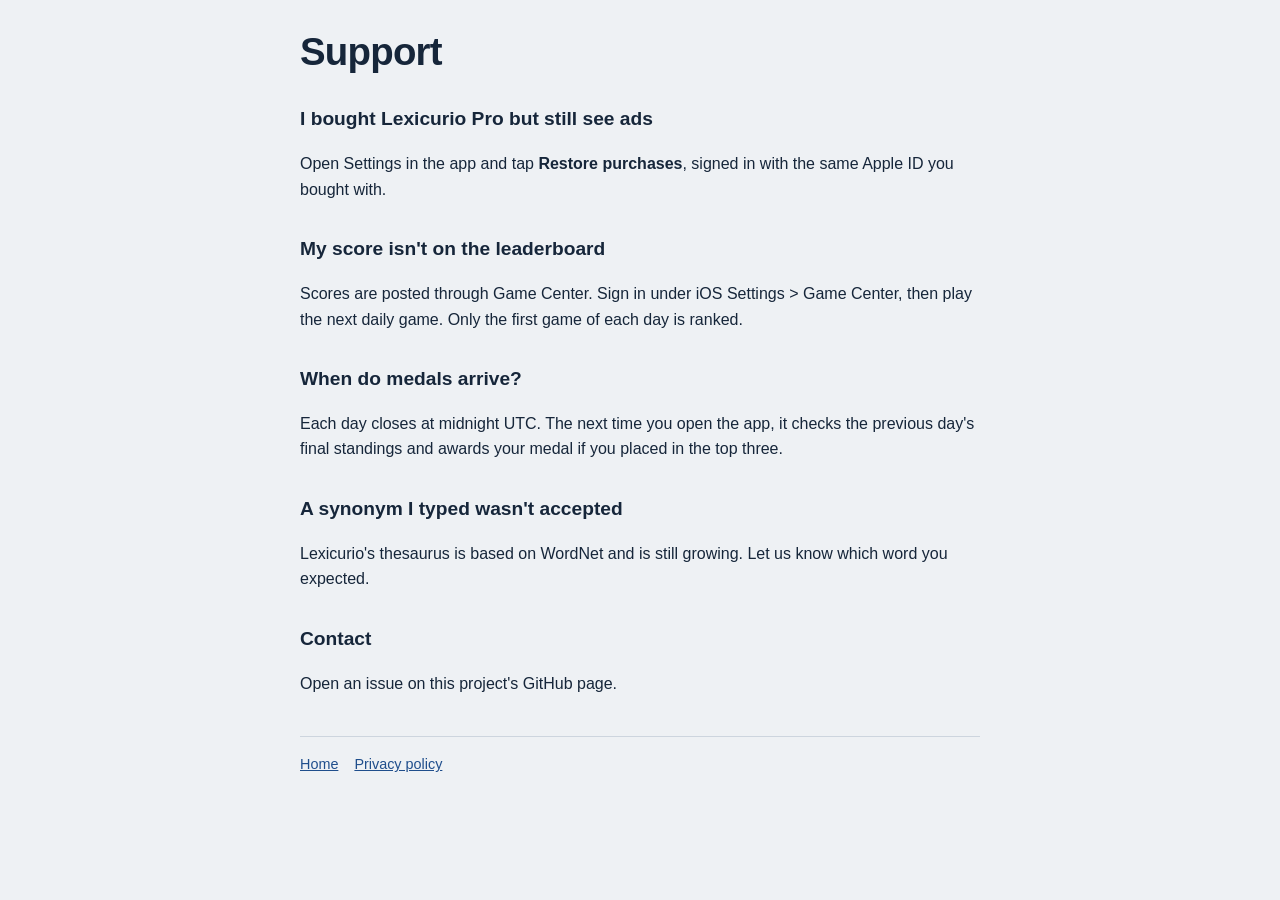
==== docs/support.html @ 47698795 "Lexicurio iOS app: game, AdMob ads, Pro upgrade, Game Center, Pages site Co-Authored-By: Claude Opus" ====
<!doctype html>
<html lang="en"><head><meta charset="utf-8"><meta name="viewport" content="width=device-width,initial-scale=1">
<title>Lexicurio Support</title><link rel="stylesheet" href="style.css"></head>
<body><main>
<h1>Support</h1>
<h2>I bought Lexicurio Pro but still see ads</h2>
<p>Open Settings in the app and tap <strong>Restore purchases</strong>, signed in with the same Apple ID you bought with.</p>
<h2>My score isn't on the leaderboard</h2>
<p>Scores are posted through Game Center. Sign in under iOS Settings &gt; Game Center, then play the next daily game. Only the first game of each day is ranked.</p>
<h2>When do medals arrive?</h2>
<p>Each day closes at midnight UTC. The next time you open the app, it checks the previous day's final standings and awards your medal if you placed in the top three.</p>
<h2>A synonym I typed wasn't accepted</h2>
<p>Lexicurio's thesaurus is based on WordNet and is still growing. Let us know which word you expected.</p>
<h2>Contact</h2>
<p>Open an issue on this project's GitHub page. <!-- TODO: add a support email address before App Store submission --></p>
<nav><a href="index.html">Home</a><a href="privacy.html">Privacy policy</a></nav>
</main></body></html>
---- docs/style.css ----
:root{--bg:#eef1f4;--paper:#fbfcfd;--ink:#16263a;--muted:#5b6b7e;--accent:#1f4e8c;--line:#cdd5de}
@media (prefers-color-scheme:dark){:root{--bg:#0f1722;--paper:#182333;--ink:#e6edf5;--muted:#93a3b6;--accent:#6ea3e6;--line:#2a3a4f}}
*{box-sizing:border-box}
body{margin:0;background:var(--bg);color:var(--ink);font:16px/1.6 -apple-system,BlinkMacSystemFont,"Segoe UI",Inter,sans-serif;padding:32px max(16px,env(safe-area-inset-left))}
main{max-width:680px;margin:0 auto}
h1{font-size:2.4rem;line-height:1.05;margin:0 0 8px;letter-spacing:-.02em}
h2{margin-top:2rem;font-size:1.2rem}
a{color:var(--accent)}
.lede{color:var(--muted);font-size:1.1rem}
.rack{display:grid;grid-template-columns:repeat(7,1fr);gap:6px;margin:24px 0}
.rack div{background:var(--paper);border:1px solid var(--line);border-radius:4px;padding:10px 2px;text-align:center;font:600 .8rem ui-monospace,Menlo,monospace}
nav{display:flex;gap:16px;margin-top:40px;padding-top:16px;border-top:1px solid var(--line);font-size:.9rem}
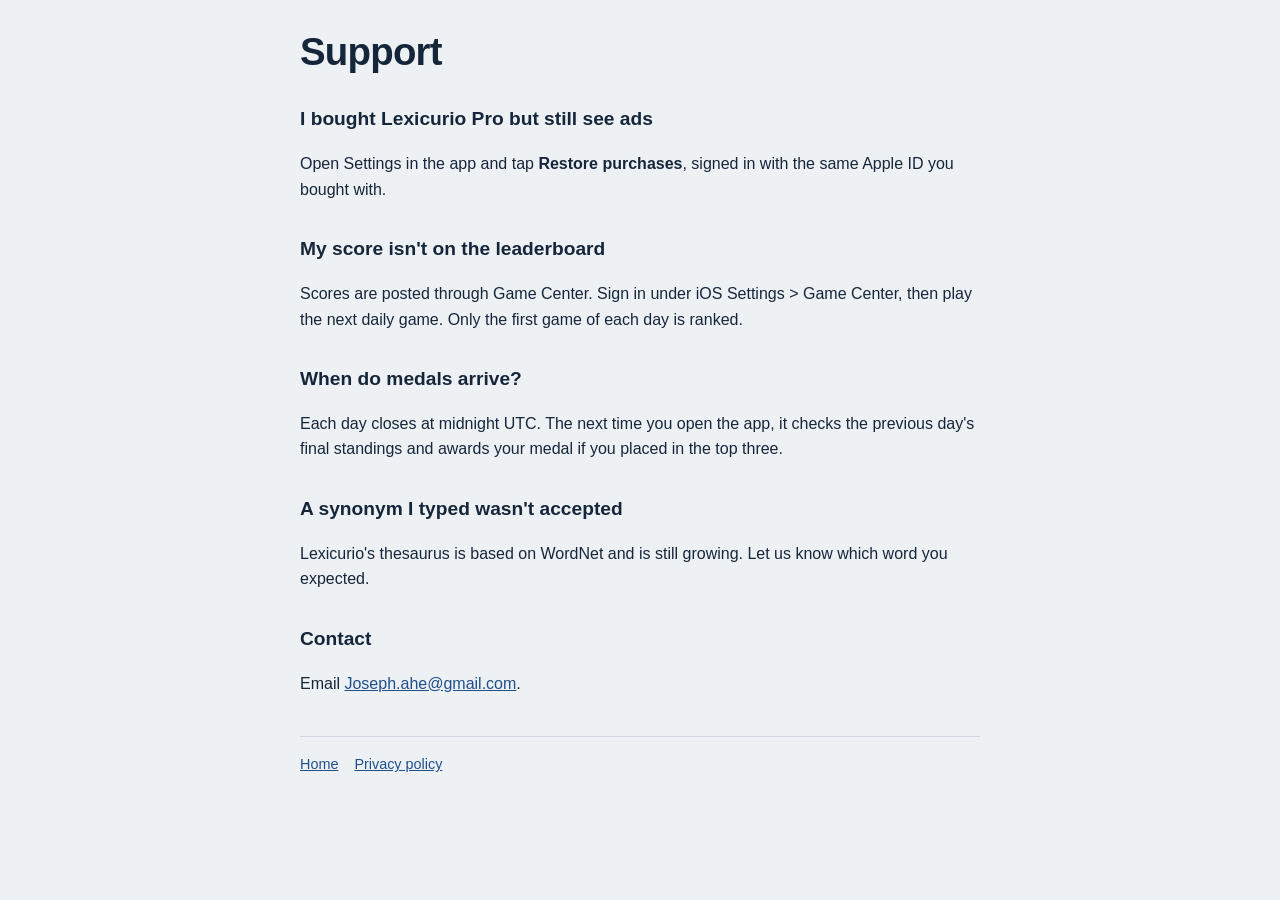
==== commit d111fa05: "Add support email to the support and privacy pages Co-Authored-By: Claude Opus 5.5 <noreply@anthropi" ====
--- a/docs/support.html
+++ b/docs/support.html
@@ -12,6 +12,6 @@
 <h2>A synonym I typed wasn't accepted</h2>
 <p>Lexicurio's thesaurus is based on WordNet and is still growing. Let us know which word you expected.</p>
 <h2>Contact</h2>
-<p>Open an issue on this project's GitHub page. <!-- TODO: add a support email address before App Store submission --></p>
+<p>Email <a href="mailto:Joseph.ahe@gmail.com">Joseph.ahe@gmail.com</a>.</p>
 <nav><a href="index.html">Home</a><a href="privacy.html">Privacy policy</a></nav>
 </main></body></html>
